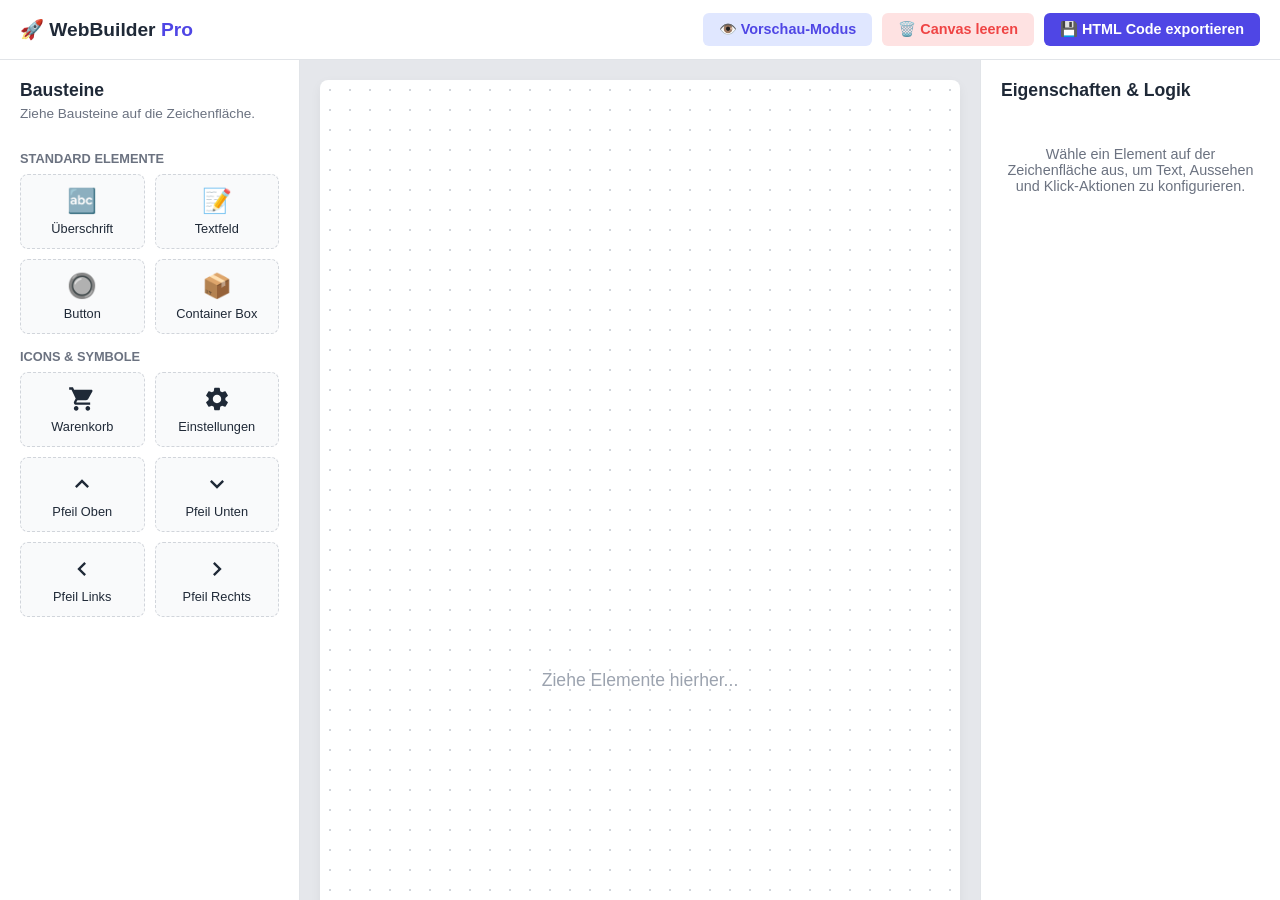
==== index.html @ f06558a7 "Add Netlify entry point" ====
<!DOCTYPE html>
<html lang="de">
<head>
  <meta charset="UTF-8">
  <meta name="viewport" content="width=device-width, initial-scale=1.0">
  <title>WebBuilder</title>
  <meta http-equiv="refresh" content="0; url=web.html">
</head>
<body>
  <p>Weiterleitung zu WebBuilder…</p>
</body>
</html>
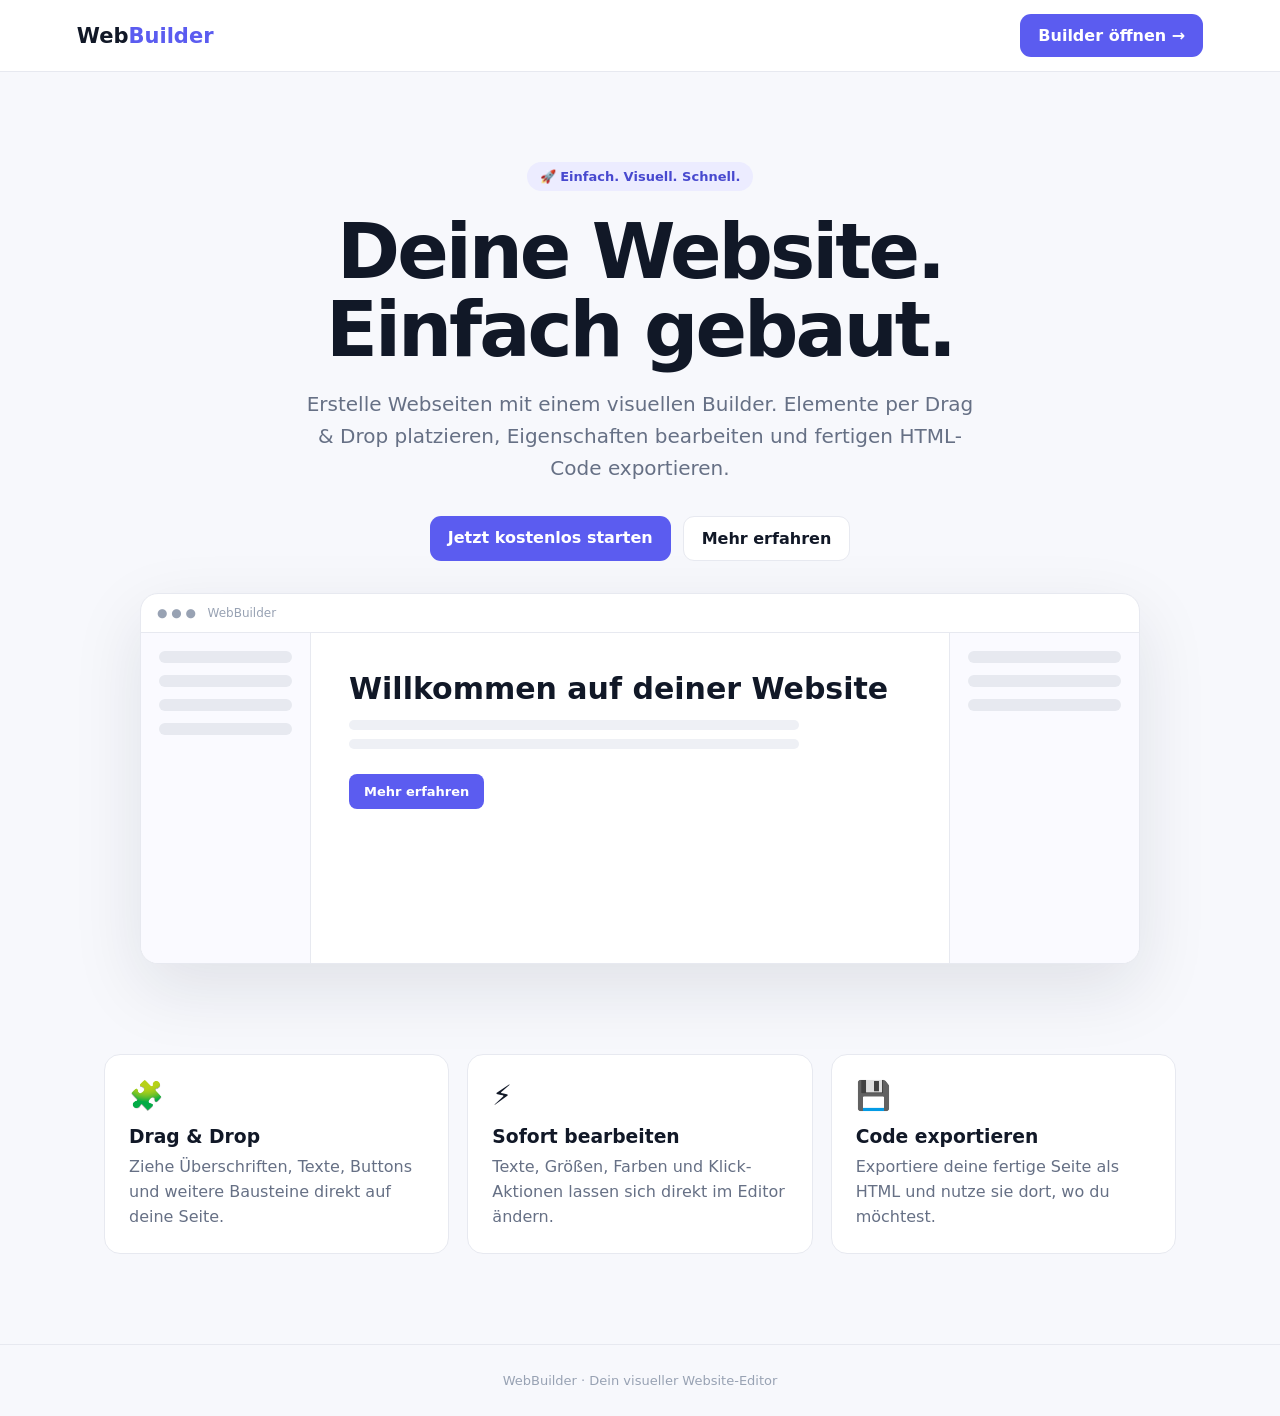
==== commit ec7e7523: "Build WebBuilder landing page" ====
--- a/index.html
+++ b/index.html
@@ -1,12 +1,13 @@
 <!DOCTYPE html>
 <html lang="de">
 <head>
-  <meta charset="UTF-8">
-  <meta name="viewport" content="width=device-width, initial-scale=1.0">
-  <title>WebBuilder</title>
-  <meta http-equiv="refresh" content="0; url=web.html">
-</head>
+<meta charset="UTF-8"><meta name="viewport" content="width=device-width,initial-scale=1.0">
+<meta name="description" content="WebBuilder – Webseiten visuell erstellen, bearbeiten und exportieren.">
+<title>WebBuilder – Deine Website. Einfach gebaut.</title>
+<style>
+:root{--bg:#f7f8fc;--card:#fff;--text:#111827;--muted:#667085;--p:#5b5cf0;--b:#e7e9f0}*{box-sizing:border-box}body{margin:0;font-family:Inter,system-ui,-apple-system,"Segoe UI",sans-serif;background:var(--bg);color:var(--text)}.nav{height:72px;display:flex;align-items:center;justify-content:space-between;padding:0 6%;background:#fff;border-bottom:1px solid var(--b)}.logo{font-size:21px;font-weight:800;text-decoration:none;color:var(--text)}.logo span{color:var(--p)}.cta,.primary{background:var(--p);color:#fff;text-decoration:none;font-weight:800;border-radius:11px;padding:12px 18px}.hero{max-width:1120px;margin:auto;padding:90px 24px 70px;text-align:center}.eyebrow{display:inline-block;background:#ececff;color:#4849cf;border-radius:999px;padding:7px 13px;font-size:13px;font-weight:700}h1{font-size:clamp(44px,7vw,76px);line-height:1.02;letter-spacing:-3px;margin:22px auto 20px;max-width:900px}.hero>p{font-size:20px;line-height:1.6;color:var(--muted);max-width:680px;margin:0 auto 32px}.actions{display:flex;gap:12px;justify-content:center;flex-wrap:wrap}.secondary{padding:12px 18px;border:1px solid var(--b);border-radius:11px;background:#fff;color:var(--text);text-decoration:none;font-weight:800}.preview{max-width:1000px;margin:32px auto 0;background:#fff;border:1px solid var(--b);border-radius:18px;box-shadow:0 24px 70px rgba(20,25,50,.1);overflow:hidden;text-align:left}.dots{padding:12px 16px;border-bottom:1px solid var(--b);font-size:12px;color:#98a2b3}.mock{display:grid;grid-template-columns:170px 1fr 190px;min-height:330px}.mock aside{background:#fafaff;border-right:1px solid var(--b);padding:18px}.mock aside:last-child{border-left:1px solid var(--b);border-right:0}.pill{height:12px;background:#e7e9f0;border-radius:6px;margin-bottom:12px}.canvas{padding:38px}.headline{font-size:30px;font-weight:800;margin-bottom:14px}.line{height:10px;background:#eef0f5;border-radius:5px;margin:9px 0;max-width:80%}.button{display:inline-block;margin-top:16px;background:var(--p);color:#fff;border-radius:8px;padding:10px 15px;font-size:13px;font-weight:700}.features{max-width:1120px;margin:auto;padding:20px 24px 90px;display:grid;grid-template-columns:repeat(3,1fr);gap:18px}.feature{background:var(--card);border:1px solid var(--b);border-radius:16px;padding:24px}.feature .icon{font-size:28px}.feature h3{margin:14px 0 8px}.feature p{margin:0;color:var(--muted);line-height:1.55}.footer{text-align:center;padding:28px;color:#98a2b3;border-top:1px solid var(--b);font-size:13px}@media(max-width:800px){.mock{grid-template-columns:1fr}.mock aside{display:none}.features{grid-template-columns:1fr}.hero{padding-top:65px}h1{letter-spacing:-2px}.nav{padding:0 20px}}
+</style></head>
 <body>
-  <p>Weiterleitung zu WebBuilder…</p>
-</body>
-</html>
+<nav class="nav"><a href="index.html" class="logo">Web<span>Builder</span></a><a href="web.html" class="cta">Builder öffnen →</a></nav>
+<main><section class="hero"><span class="eyebrow">🚀 Einfach. Visuell. Schnell.</span><h1>Deine Website.<br>Einfach gebaut.</h1><p>Erstelle Webseiten mit einem visuellen Builder. Elemente per Drag & Drop platzieren, Eigenschaften bearbeiten und fertigen HTML-Code exportieren.</p><div class="actions"><a class="primary" href="web.html">Jetzt kostenlos starten</a><a class="secondary" href="#features">Mehr erfahren</a></div><div class="preview"><div class="dots">● ● ● &nbsp; WebBuilder</div><div class="mock"><aside><div class="pill"></div><div class="pill"></div><div class="pill"></div><div class="pill"></div></aside><div class="canvas"><div class="headline">Willkommen auf deiner Website</div><div class="line"></div><div class="line"></div><div class="button">Mehr erfahren</div></div><aside><div class="pill"></div><div class="pill"></div><div class="pill"></div></aside></div></div></section><section class="features" id="features"><article class="feature"><div class="icon">🧩</div><h3>Drag & Drop</h3><p>Ziehe Überschriften, Texte, Buttons und weitere Bausteine direkt auf deine Seite.</p></article><article class="feature"><div class="icon">⚡</div><h3>Sofort bearbeiten</h3><p>Texte, Größen, Farben und Klick-Aktionen lassen sich direkt im Editor ändern.</p></article><article class="feature"><div class="icon">💾</div><h3>Code exportieren</h3><p>Exportiere deine fertige Seite als HTML und nutze sie dort, wo du möchtest.</p></article></section></main>
+<footer class="footer">WebBuilder · Dein visueller Website-Editor</footer></body></html>
